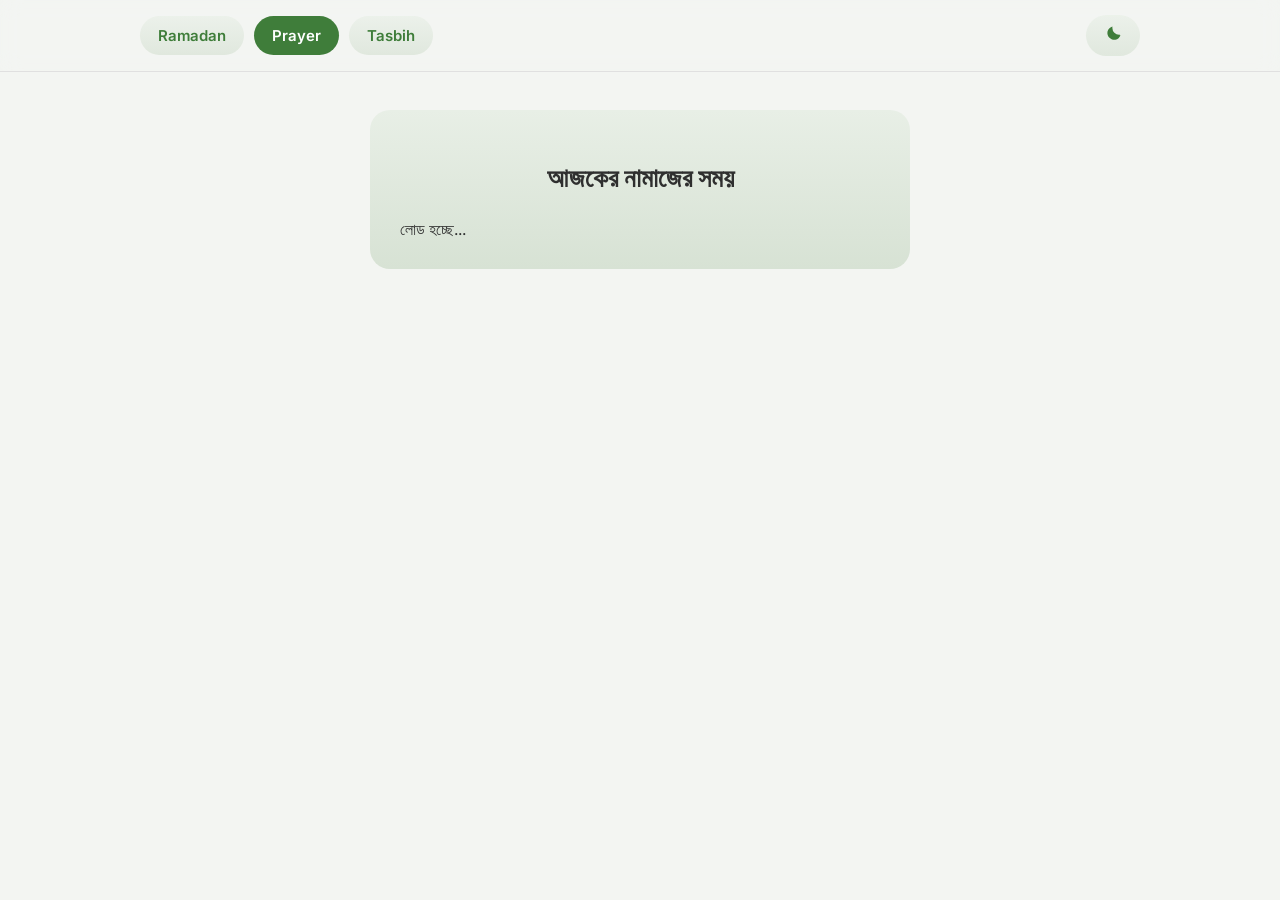
==== prayer.html @ 91330c59 "added tasbih and prayer times" ====
<!DOCTYPE html>
<html lang="bn">

<head>
    <meta charset="UTF-8">
    <meta name="viewport" content="width=device-width, initial-scale=1">
    <title>Daily Prayer Times – Dhaka</title>

    <link href="https://fonts.googleapis.com/css2?family=Inter:wght@400;600;700&display=swap" rel="stylesheet">

    <style>
        /* ===============================
   BASE
================================ */
        body {
            margin: 0;
            font-family: "Inter", sans-serif;
            background: #f3f5f2;
            color: #2f2f2f;
            padding-top: 70px;
        }

        .container {
            max-width: 1000px;
            margin: auto;
            padding: 40px 20px;
        }

        /* ===============================
   NAVBAR
================================ */
        .navbar {
            position: fixed;
            top: 0;
            left: 0;
            width: 100%;
            z-index: 1000;
            backdrop-filter: blur(10px);
            background: rgba(243, 245, 242, 0.4);
            border-bottom: 1px solid #e0e0e0;
        }

        .nav-container {
            max-width: 1000px;
            margin: auto;
            padding: 15px 20px;
            display: flex;
            justify-content: space-between;
            align-items: center;
        }

        .nav-left {
            display: flex;
            gap: 10px;
        }

        .nav-item {
            font-weight: 600;
            font-size: 15px;
            padding: 10px 18px;
            border-radius: 100px;
            border: 0px solid #cbd5c0;
            background: linear-gradient(180deg,
                    rgba(232, 239, 230, 0.7) 0%,
                    rgba(215, 226, 212, 0.7) 100%);
            text-decoration: none;
            cursor: pointer;
            color: #3f7d3a;
        }

        .nav-item.active {
            background: #3f7d3a;
            color: #fff;
        }

        .icon-btn {
            display: flex;
            align-items: center;
            justify-content: center;
        }

        /* ===============================
   CARD
================================ */
        .card {
            background: linear-gradient(180deg, #e8efe6 0%, #d7e2d4 100%);
            border-radius: 20px;
            padding: 30px;
            max-width: 480px;
            margin: auto;
        }

        h2 {
            text-align: center;
            margin-bottom: 25px;
            font-size: 26px;
            font-weight: 700;
        }

        ul {
            list-style: none;
            padding: 0;
            margin: 0;
        }

        li {
            display: flex;
            justify-content: space-between;
            align-items: center;
            padding: 12px 0;
            border-bottom: 1px solid rgba(0, 0, 0, 0.05);
            font-size: 17px;
        }

        li:last-child {
            border-bottom: none;
        }

        .time {
            font-weight: 600;
            color: #3f7d3a;
        }

        .badge {
            font-size: 12px;
            padding: 4px 8px;
            border-radius: 20px;
            margin-left: 8px;
            font-weight: 600;
        }

        .current {
            background: #4ea34f;
            color: white;
        }

        .next {
            background: #b91c1c;
            color: white;
        }

        /* ===============================
   DARK MODE
================================ */
        body.dark {
            background: #111510;
            color: #C4C4C4;
        }

        body.dark .navbar {
            background: rgba(17, 21, 16, 0.8);
            border-bottom: 1px solid #1f2a1f;
        }

        body.dark .nav-item {
            background: rgba(28, 51, 35, 0.8);
            color: #C4C4C4;
        }

        body.dark .nav-item.active {
            background: #4ea34f;
            color: #fff;
        }

        body.dark .card {
            background: #1D231D;
        }

        body.dark .time {
            color: #4ea34f;
        }

        /* ===============================
   RESPONSIVE
================================ */
        @media(max-width:600px) {
            h2 {
                font-size: 22px;
            }

            .card {
                padding: 22px;
            }

            li {
                font-size: 15px;
            }
        }
    </style>
</head>

<body>

    <!-- NAVBAR -->
    <div class="navbar">
        <div class="nav-container">

            <div class="nav-left">
                <a href="index.html" class="nav-item">Ramadan</a>
                <a href="prayer.html" class="nav-item active">Prayer</a>
                <a href="tasbih.html" class="nav-item">Tasbih</a>
            </div>

            <button id="darkToggle" class="nav-item icon-btn" aria-label="Toggle dark mode">
                <span id="themeIcon">
                    <svg width="18" height="18" viewBox="0 0 24 24" fill="currentColor">
                        <path
                            d="M21 12.79A9 9 0 0 1 11.21 3c0-.34.02-.67.05-1A9 9 0 1 0 22 13.74c-.33.03-.66.05-1 .05z" />
                    </svg>
                </span>
            </button>

        </div>
    </div>

    <div class="container">
        <div class="card">
            <h2>আজকের নামাজের সময়</h2>
            <ul id="times">লোড হচ্ছে...</ul>
        </div>
    </div>

    <script>
        /* ---------- DARK MODE ---------- */
        const darkBtn = document.getElementById("darkToggle");
        const themeIcon = document.getElementById("themeIcon");

        darkBtn.addEventListener("click", () => {
            document.body.classList.toggle("dark");

            if (document.body.classList.contains("dark")) {
                // Sun icon
                themeIcon.innerHTML = `
			<svg width="18" height="18" viewBox="0 0 24 24" fill="currentColor">
				<path d="M6.76 4.84l-1.8-1.79-1.41 1.41 1.79 1.8 1.42-1.42zm10.45 0l1.42 1.42 1.79-1.8-1.41-1.41-1.8 1.79zM12 4V1h-1v3h1zm0 19v-3h-1v3h1zm8-11h3v-1h-3v1zM1 12h3v-1H1v1zm15.24 6.16l1.8 1.79 1.41-1.41-1.79-1.8-1.42 1.42zM4.22 18.36l-1.79 1.8 1.41 1.41 1.8-1.79-1.42-1.42zM12 6a6 6 0 100 12 6 6 0 000-12z"/>
			</svg>
		`;
            } else {
                // Moon icon
                themeIcon.innerHTML = `
			<svg width="18" height="18" viewBox="0 0 24 24" fill="currentColor">
				<path d="M21 12.79A9 9 0 0 1 11.21 3c0-.34.02-.67.05-1A9 9 0 1 0 22 13.74c-.33.03-.66.05-1 .05z"/>
			</svg>
		`;
            }
        });

        /* ---------- HELPERS ---------- */
        function to12(time24) {
            let [h, m] = time24.split(":");
            h = parseInt(h);
            let ap = h >= 12 ? "PM" : "AM";
            h = h % 12 || 12;
            return `${h}:${m} ${ap}`;
        }

        function toBangla(num) {
            const map = ["০", "১", "২", "৩", "৪", "৫", "৬", "৭", "৮", "৯"];
            return num.toString().split("").map(d => map[d] ?? d).join("");
        }

        function parseTime(t) {
            const [h, m] = t.split(":");
            const d = new Date();
            d.setHours(h, m, 0, 0);
            return d;
        }

        /* ---------- FETCH PRAYER TIMES ---------- */
        fetch("https://api.aladhan.com/v1/timingsByCity?city=Dhaka&country=Bangladesh&method=1&school=1")
            .then(res => res.json())
            .then(data => {

                const t = data.data.timings;

                const prayers = [
                    { name: "ফজর", time: t.Fajr },
                    { name: "সূর্যোদয়", time: t.Sunrise },
                    { name: "যোহর", time: t.Dhuhr },
                    { name: "আসর", time: t.Asr },
                    { name: "মাগরিব", time: t.Maghrib },
                    { name: "এশা", time: t.Isha }
                ];

                const now = new Date();

                let currentIndex = -1;
                let nextIndex = -1;

                for (let i = 0; i < prayers.length; i++) {
                    const start = parseTime(prayers[i].time);
                    const next = i < prayers.length - 1 ? parseTime(prayers[i + 1].time) : null;

                    if (now >= start && (!next || now < next)) {
                        currentIndex = i;
                        nextIndex = i + 1 < prayers.length ? i + 1 : -1;
                        break;
                    }
                }

                if (currentIndex === -1) {
                    nextIndex = 0;
                }

                let html = "";

                prayers.forEach((p, i) => {

                    let badge = "";

                    if (i === currentIndex) {
                        badge = `<span class="badge current">চলমান</span>`;
                    } else if (i === nextIndex) {
                        badge = `<span class="badge next">পরবর্তী</span>`;
                    }

                    html += `
		<li>
			<span>${p.name} ${badge}</span>
			<span class="time">${toBangla(to12(p.time))}</span>
		</li>`;
                });

                document.getElementById("times").innerHTML = html;

            });
    </script>

</body>

</html>
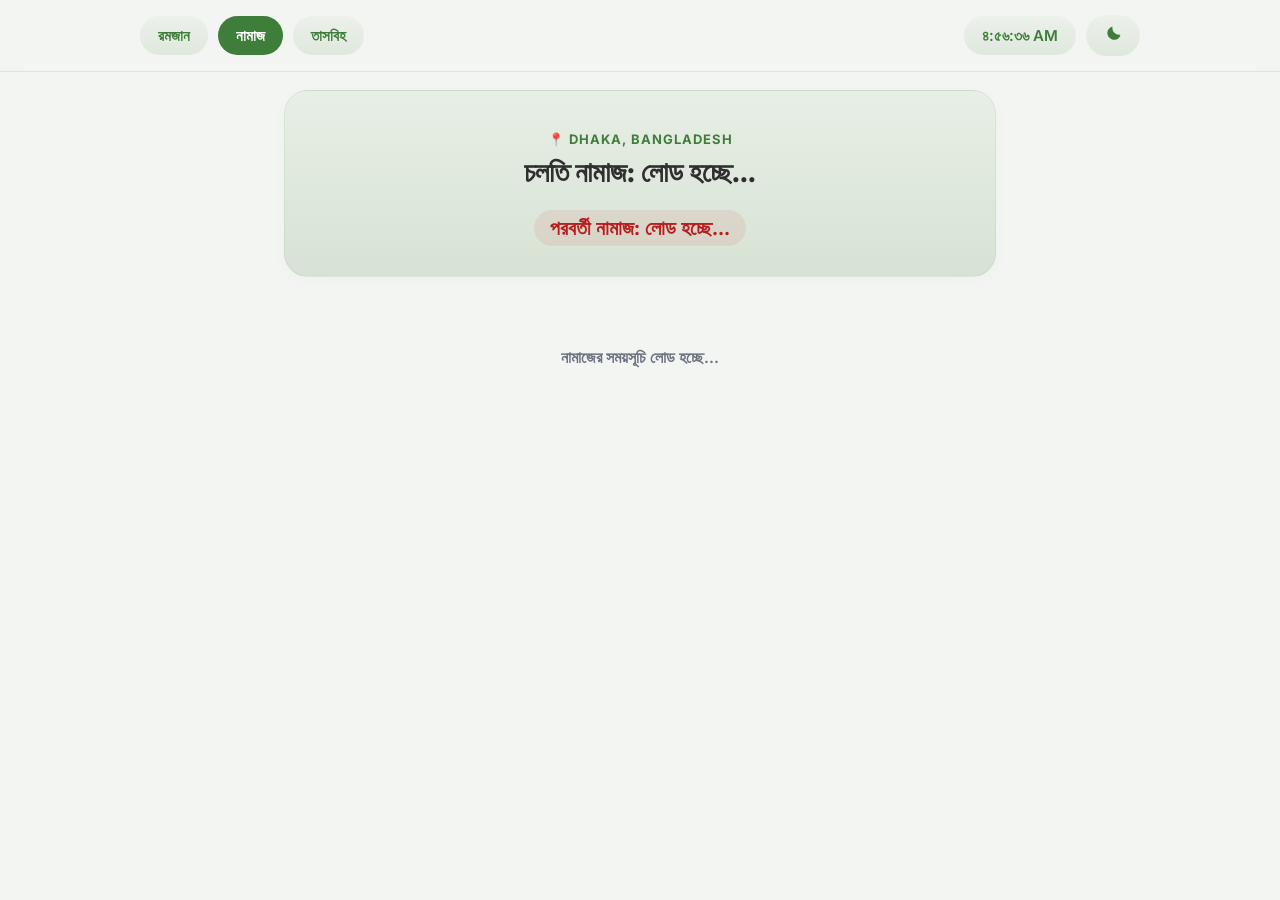
==== commit 535e0ccb: "updated designs" ====
--- a/prayer.html
+++ b/prayer.html
@@ -7,248 +7,59 @@
     <title>Daily Prayer Times – Dhaka</title>
 
     <link href="https://fonts.googleapis.com/css2?family=Inter:wght@400;600;700&display=swap" rel="stylesheet">
-
-    <style>
-        /* ===============================
-   BASE
-================================ */
-        body {
-            margin: 0;
-            font-family: "Inter", sans-serif;
-            background: #f3f5f2;
-            color: #2f2f2f;
-            padding-top: 70px;
-        }
-
-        .container {
-            max-width: 1000px;
-            margin: auto;
-            padding: 40px 20px;
-        }
-
-        /* ===============================
-   NAVBAR
-================================ */
-        .navbar {
-            position: fixed;
-            top: 0;
-            left: 0;
-            width: 100%;
-            z-index: 1000;
-            backdrop-filter: blur(10px);
-            background: rgba(243, 245, 242, 0.4);
-            border-bottom: 1px solid #e0e0e0;
-        }
-
-        .nav-container {
-            max-width: 1000px;
-            margin: auto;
-            padding: 15px 20px;
-            display: flex;
-            justify-content: space-between;
-            align-items: center;
-        }
-
-        .nav-left {
-            display: flex;
-            gap: 10px;
-        }
-
-        .nav-item {
-            font-weight: 600;
-            font-size: 15px;
-            padding: 10px 18px;
-            border-radius: 100px;
-            border: 0px solid #cbd5c0;
-            background: linear-gradient(180deg,
-                    rgba(232, 239, 230, 0.7) 0%,
-                    rgba(215, 226, 212, 0.7) 100%);
-            text-decoration: none;
-            cursor: pointer;
-            color: #3f7d3a;
-        }
-
-        .nav-item.active {
-            background: #3f7d3a;
-            color: #fff;
-        }
-
-        .icon-btn {
-            display: flex;
-            align-items: center;
-            justify-content: center;
-        }
-
-        /* ===============================
-   CARD
-================================ */
-        .card {
-            background: linear-gradient(180deg, #e8efe6 0%, #d7e2d4 100%);
-            border-radius: 20px;
-            padding: 30px;
-            max-width: 480px;
-            margin: auto;
-        }
-
-        h2 {
-            text-align: center;
-            margin-bottom: 25px;
-            font-size: 26px;
-            font-weight: 700;
-        }
-
-        ul {
-            list-style: none;
-            padding: 0;
-            margin: 0;
-        }
-
-        li {
-            display: flex;
-            justify-content: space-between;
-            align-items: center;
-            padding: 12px 0;
-            border-bottom: 1px solid rgba(0, 0, 0, 0.05);
-            font-size: 17px;
-        }
-
-        li:last-child {
-            border-bottom: none;
-        }
-
-        .time {
-            font-weight: 600;
-            color: #3f7d3a;
-        }
-
-        .badge {
-            font-size: 12px;
-            padding: 4px 8px;
-            border-radius: 20px;
-            margin-left: 8px;
-            font-weight: 600;
-        }
-
-        .current {
-            background: #4ea34f;
-            color: white;
-        }
-
-        .next {
-            background: #b91c1c;
-            color: white;
-        }
-
-        /* ===============================
-   DARK MODE
-================================ */
-        body.dark {
-            background: #111510;
-            color: #C4C4C4;
-        }
-
-        body.dark .navbar {
-            background: rgba(17, 21, 16, 0.8);
-            border-bottom: 1px solid #1f2a1f;
-        }
-
-        body.dark .nav-item {
-            background: rgba(28, 51, 35, 0.8);
-            color: #C4C4C4;
-        }
-
-        body.dark .nav-item.active {
-            background: #4ea34f;
-            color: #fff;
-        }
-
-        body.dark .card {
-            background: #1D231D;
-        }
-
-        body.dark .time {
-            color: #4ea34f;
-        }
-
-        /* ===============================
-   RESPONSIVE
-================================ */
-        @media(max-width:600px) {
-            h2 {
-                font-size: 22px;
-            }
-
-            .card {
-                padding: 22px;
-            }
-
-            li {
-                font-size: 15px;
-            }
-        }
-    </style>
+    <link rel="stylesheet" href="styles.css">
+    <script src="main.js" defer></script>
 </head>
 
 <body>
+    <script>
+        if (localStorage.getItem('theme') === 'dark') {
+            document.body.classList.add('dark');
+        }
+    </script>
 
     <!-- NAVBAR -->
     <div class="navbar">
         <div class="nav-container">
-
             <div class="nav-left">
-                <a href="index.html" class="nav-item">Ramadan</a>
-                <a href="prayer.html" class="nav-item active">Prayer</a>
-                <a href="tasbih.html" class="nav-item">Tasbih</a>
+                <a href="index.html" class="nav-item">রমজান</a>
+                <a href="prayer.html" class="nav-item active">নামাজ</a>
+                <a href="tasbih.html" class="nav-item">তাসবিহ</a>
             </div>
-
-            <button id="darkToggle" class="nav-item icon-btn" aria-label="Toggle dark mode">
-                <span id="themeIcon">
-                    <svg width="18" height="18" viewBox="0 0 24 24" fill="currentColor">
-                        <path
-                            d="M21 12.79A9 9 0 0 1 11.21 3c0-.34.02-.67.05-1A9 9 0 1 0 22 13.74c-.33.03-.66.05-1 .05z" />
-                    </svg>
-                </span>
-            </button>
-
+            <div class="nav-right">
+                <div id="currentTime" class="nav-item"></div>
+                <button id="darkToggle" class="nav-item icon-btn" aria-label="Toggle dark mode">
+                    <span id="themeIcon">
+                        <svg width="18" height="18" viewBox="0 0 24 24" fill="currentColor">
+                            <path d="M21 12.79A9 9 0 0 1 11.21 3c0-.34.02-.67.05-1A9 9 0 1 0 22 13.74c-.33.03-.66.05-1 .05z" />
+                        </svg>
+                    </span>
+                </button>
+            </div>
         </div>
     </div>
 
     <div class="container">
-        <div class="card">
-            <h2>আজকের নামাজের সময়</h2>
-            <ul id="times">লোড হচ্ছে...</ul>
+        <!-- Hero Active Card -->
+        <div class="prayer-hero">
+            <div class="location">📍 Dhaka, Bangladesh</div>
+            <h2 id="currentPrayerLabel">চলতি নামাজ: লোড হচ্ছে...</h2>
+            <div class="countdown-time" id="prayerCountdown">পরবর্তী নামাজ: লোড হচ্ছে...</div>
+        </div>
+
+        <!-- Timetable Grid -->
+        <div class="prayer-grid" id="prayerGrid">
+            <div style="grid-column: 1 / -1; text-align: center; font-weight: 600; color: #6b7280; padding: 40px;">
+                নামাজের সময়সূচি লোড হচ্ছে...
+            </div>
         </div>
     </div>
 
     <script>
-        /* ---------- DARK MODE ---------- */
-        const darkBtn = document.getElementById("darkToggle");
-        const themeIcon = document.getElementById("themeIcon");
-
-        darkBtn.addEventListener("click", () => {
-            document.body.classList.toggle("dark");
-
-            if (document.body.classList.contains("dark")) {
-                // Sun icon
-                themeIcon.innerHTML = `
-			<svg width="18" height="18" viewBox="0 0 24 24" fill="currentColor">
-				<path d="M6.76 4.84l-1.8-1.79-1.41 1.41 1.79 1.8 1.42-1.42zm10.45 0l1.42 1.42 1.79-1.8-1.41-1.41-1.8 1.79zM12 4V1h-1v3h1zm0 19v-3h-1v3h1zm8-11h3v-1h-3v1zM1 12h3v-1H1v1zm15.24 6.16l1.8 1.79 1.41-1.41-1.79-1.8-1.42 1.42zM4.22 18.36l-1.79 1.8 1.41 1.41 1.8-1.79-1.42-1.42zM12 6a6 6 0 100 12 6 6 0 000-12z"/>
-			</svg>
-		`;
-            } else {
-                // Moon icon
-                themeIcon.innerHTML = `
-			<svg width="18" height="18" viewBox="0 0 24 24" fill="currentColor">
-				<path d="M21 12.79A9 9 0 0 1 11.21 3c0-.34.02-.67.05-1A9 9 0 1 0 22 13.74c-.33.03-.66.05-1 .05z"/>
-			</svg>
-		`;
-            }
-        });
-
         /* ---------- HELPERS ---------- */
         function to12(time24) {
             let [h, m] = time24.split(":");
-            h = parseInt(h);
+            h = parseInt(h, 10);
             let ap = h >= 12 ? "PM" : "AM";
             h = h % 12 || 12;
             return `${h}:${m} ${ap}`;
@@ -259,20 +70,28 @@
             return num.toString().split("").map(d => map[d] ?? d).join("");
         }
 
-        function parseTime(t) {
-            const [h, m] = t.split(":");
-            const d = new Date();
-            d.setHours(h, m, 0, 0);
+        function parseTime(timeStr, targetDate = new Date()) {
+            const [h, m] = timeStr.split(":");
+            const d = new Date(targetDate);
+            d.setHours(parseInt(h, 10), parseInt(m, 10), 0, 0);
             return d;
         }
+
+        /* ---------- SVG ICONS ---------- */
+        const icons = {
+            "ফজর": `<svg viewBox="0 0 24 24"><path d="M17 18a5 5 0 0 0-10 0"/><line x1="12" y1="2" x2="12" y2="9"/><line x1="4.22" y1="10.22" x2="9.17" y2="12.25"/><line x1="19.78" y1="10.22" x2="14.83" y2="12.25"/><line x1="1" y1="18" x2="23" y2="18"/></svg>`,
+            "সূর্যোদয়": `<svg viewBox="0 0 24 24"><path d="M12 18a6 6 0 1 0 0-12 6 6 0 0 0 0 12z"/><path d="M2 22h20"/><path d="M12 2v4"/><path d="M4.93 4.93l1.41 1.41"/><path d="M19.07 4.93l-1.41 1.41"/></svg>`,
+            "যোহর": `<svg viewBox="0 0 24 24"><circle cx="12" cy="12" r="5"/><path d="M12 1v2M12 21v2M4.22 4.22l1.42 1.42M18.36 18.36l1.42 1.42M1 12h2M21 12h2M4.22 18.36l1.42-1.42M18.36 4.22l1.42-1.42"/></svg>`,
+            "আসর": `<svg viewBox="0 0 24 24"><circle cx="12" cy="12" r="5"/><path d="M12 2v3M4.22 4.22l2.12 2.12M1 12h3"/><path d="M17 17l5 5"/></svg>`,
+            "মাগরিব": `<svg viewBox="0 0 24 24"><path d="M12 13a5 5 0 0 0-5 5h10a5 5 0 0 0-5-5z"/><path d="M2 21h20"/><path d="M12 2v6"/><path d="m4.93 7.93 1.41 1.41"/><path d="m19.07 7.93-1.41 1.41"/></svg>`,
+            "এশা": `<svg viewBox="0 0 24 24"><path d="M21 12.79A9 9 0 1 1 11.21 3 7 7 0 0 0 21 12.79z"/></svg>`
+        };
 
         /* ---------- FETCH PRAYER TIMES ---------- */
         fetch("https://api.aladhan.com/v1/timingsByCity?city=Dhaka&country=Bangladesh&method=1&school=1")
             .then(res => res.json())
             .then(data => {
-
                 const t = data.data.timings;
-
                 const prayers = [
                     { name: "ফজর", time: t.Fajr },
                     { name: "সূর্যোদয়", time: t.Sunrise },
@@ -282,48 +101,95 @@
                     { name: "এশা", time: t.Isha }
                 ];
 
+                updatePrayerDashboard(prayers);
+            });
+
+        /* ---------- DASHBOARD CONTROLLER ---------- */
+        function updatePrayerDashboard(prayersData) {
+            function tick() {
                 const now = new Date();
-
+                
+                // Construct today's date objects
+                const todayPrayers = prayersData.map(p => ({
+                    name: p.name,
+                    time: p.time,
+                    date: parseTime(p.time)
+                }));
+                
                 let currentIndex = -1;
                 let nextIndex = -1;
-
-                for (let i = 0; i < prayers.length; i++) {
-                    const start = parseTime(prayers[i].time);
-                    const next = i < prayers.length - 1 ? parseTime(prayers[i + 1].time) : null;
-
-                    if (now >= start && (!next || now < next)) {
-                        currentIndex = i;
-                        nextIndex = i + 1 < prayers.length ? i + 1 : -1;
-                        break;
+                let targetDate = null;
+                
+                if (now < todayPrayers[0].date) {
+                    // Before Fajr: current is Esha (from yesterday), next is Fajr
+                    currentIndex = 5; // Isha
+                    nextIndex = 0; // Fajr
+                    targetDate = todayPrayers[0].date;
+                } else if (now >= todayPrayers[5].date) {
+                    // After Isha: current is Isha, next is tomorrow's Fajr
+                    currentIndex = 5; // Isha
+                    nextIndex = 0; // Fajr
+                    const tomorrow = new Date();
+                    tomorrow.setDate(tomorrow.getDate() + 1);
+                    targetDate = parseTime(todayPrayers[0].time, tomorrow);
+                } else {
+                    // Between Fajr and Isha
+                    for (let i = 0; i < 5; i++) {
+                        if (now >= todayPrayers[i].date && now < todayPrayers[i+1].date) {
+                            currentIndex = i;
+                            nextIndex = i + 1;
+                            targetDate = todayPrayers[i+1].date;
+                            break;
+                        }
                     }
                 }
-
-                if (currentIndex === -1) {
-                    nextIndex = 0;
-                }
-
-                let html = "";
-
-                prayers.forEach((p, i) => {
-
-                    let badge = "";
-
+                
+                // Update Hero Card
+                const currentPrayer = todayPrayers[currentIndex];
+                const nextPrayer = todayPrayers[nextIndex];
+                
+                document.getElementById("currentPrayerLabel").innerText = `চলতি নামাজ: ${currentPrayer.name}`;
+                
+                // Compute countdown
+                const diff = targetDate - now;
+                const h = Math.floor(diff / 3600000);
+                const m = Math.floor((diff % 3600000) / 60000);
+                const s = Math.floor((diff % 60000) / 1000);
+                
+                document.getElementById("prayerCountdown").innerText = `পরবর্তী নামাজ: ${nextPrayer.name} (বাকি ${toBangla(h)} ঘণ্টা ${toBangla(m)} মিনিট ${toBangla(s)} সেকেন্ড)`;
+                
+                // Render Cards
+                let cardsHtml = "";
+                todayPrayers.forEach((p, i) => {
+                    let stateClass = "";
+                    let badgeText = "";
+                    
                     if (i === currentIndex) {
-                        badge = `<span class="badge current">চলমান</span>`;
+                        stateClass = "active";
+                        badgeText = "চলমান";
                     } else if (i === nextIndex) {
-                        badge = `<span class="badge next">পরবর্তী</span>`;
+                        stateClass = "next";
+                        badgeText = "পরবর্তী";
                     }
-
-                    html += `
-		<li>
-			<span>${p.name} ${badge}</span>
-			<span class="time">${toBangla(to12(p.time))}</span>
-		</li>`;
+                    
+                    cardsHtml += `
+                        <div class="prayer-card ${stateClass}">
+                            ${badgeText ? `<span class="prayer-card-badge">${badgeText}</span>` : ""}
+                            <div class="prayer-card-icon">
+                                ${icons[p.name]}
+                            </div>
+                            <div class="prayer-card-name">${p.name}</div>
+                            <div class="prayer-card-time">${toBangla(to12(p.time))}</div>
+                        </div>
+                    `;
                 });
-
-                document.getElementById("times").innerHTML = html;
-
-            });
+                
+                document.getElementById("prayerGrid").innerHTML = cardsHtml;
+            }
+            
+            tick();
+            setInterval(tick, 1000);
+        }
     </script>
 
 </body>
--- a/styles.css
+++ b/styles.css
@@ -0,0 +1,1093 @@
+body {
+	margin: 0;
+	background: #f3f5f2;
+	font-family: "Inter", sans-serif;
+	color: #2f2f2f;
+	padding-top: 50px;
+}
+
+.container {
+	max-width: 1000px;
+	margin: auto;
+	padding: 40px 20px;
+}
+
+
+/* -------------- NAVBAR --------------- */
+
+.navbar {
+	position: fixed;
+	top: 0;
+	left: 0;
+	width: 100%;
+	z-index: 1000;
+	backdrop-filter: blur(10px);
+	background: rgba(243, 245, 242, 0.4);
+	border-bottom: 1px solid #e0e0e0;
+}
+
+.nav-container {
+	max-width: 1000px;
+	margin: auto;
+	padding: 15px 20px;
+	display: flex;
+	justify-content: space-between;
+	align-items: center;
+}
+
+.nav-item {
+	font-weight: 600;
+	font-size: 15px;
+	padding: 10px 18px;
+	border-radius: 100px;
+	border: 0px solid #cbd5c0;
+	background: linear-gradient(180deg,
+			rgba(232, 239, 230, 0.7) 0%,
+			rgba(215, 226, 212, 0.7) 100%);
+	text-decoration: none;
+	color: #3f7d3a;
+	cursor: pointer;
+	display: inline-flex;
+	align-items: center;
+	justify-content: center;
+	transition: all 0.2s ease;
+}
+
+.nav-item:hover {
+	opacity: 0.95;
+	transform: translateY(-1px);
+}
+
+.nav-item:active {
+	transform: translateY(0);
+}
+
+.nav-item.active {
+	background: #3f7d3a;
+	color: white;
+}
+
+.icon-btn {
+	display: flex;
+	align-items: center;
+	justify-content: center;
+}
+
+.nav-left, .nav-right {
+	display: flex;
+	gap: 10px;
+	align-items: center;
+}
+
+
+/* -------------- HERO --------------- */
+
+.hero {
+	text-align: center;
+	margin-bottom: 10px;
+}
+
+.hero h1 {
+	font-size: 40px;
+	margin: 0;
+	font-weight: 700;
+	color: #2f2f2f;
+}
+
+.location {
+	margin-top: 10px;
+	font-size: 16px;
+	color: #6b7280;
+}
+
+
+/* -------------- CARD --------------- */
+
+.card-dua {
+	background: linear-gradient(180deg,
+			#e8efe6 0%,
+			#d7e2d4 100%);
+	border-radius: 20px;
+	padding: 25px;
+	margin-bottom: 30px;
+}
+
+.card-time {
+	border-radius: 20px;
+	padding: 25px;
+	margin-top: -10px;
+	margin-bottom: 20px;
+}
+
+.card-table {
+	background: #e4ece2;
+	border-radius: 20px;
+	padding: 20px;
+	margin-bottom: 30px;
+}
+
+.section-title {
+	text-align: center;
+	margin-bottom: 25px;
+	font-weight: 600;
+	font-size: 22px;
+}
+
+
+/* -------------- TODAY SECTION --------------- */
+
+.today-date {
+	text-align: center;
+	font-size: 18px;
+	color: #53575e;
+	margin-bottom: -8px;
+}
+
+.today-grid {
+	display: grid;
+	grid-template-columns: 1fr 1fr;
+	gap: 25px;
+	margin-top: 20px;
+}
+
+.time-box {
+	background: linear-gradient(180deg,
+			#e8efe6 0%,
+			#d7e2d4 100%);
+	border-radius: 18px;
+	padding: 25px;
+	text-align: center;
+}
+
+.small {
+	font-size: 18px;
+	font-weight: 400;
+	color: #4b5563;
+}
+
+.time {
+	font-size: 40px;
+	font-weight: 700;
+	color: #3f7d3a;
+	margin-top: 8px;
+}
+
+.countdown-wrapper {
+	text-align: center;
+	margin-top: 28px;
+}
+
+.countdown {
+	font-size: 22px;
+	font-weight: 600;
+	color: #b91c1c;
+}
+
+
+/* -------------- DUAS --------------- */
+
+.dua-grid {
+	display: grid;
+	grid-template-columns: 1fr 1fr;
+	gap: 40px;
+}
+
+.dua-box {
+	text-align: center;
+}
+
+.dua-title {
+	font-weight: 600;
+	margin-bottom: 15px;
+	font-size: 20px;
+}
+
+.arabic {
+	font-family: "Noto Naskh Arabic", serif;
+	font-size: 24px;
+	direction: rtl;
+	text-align: center;
+	margin: 15px 0;
+}
+
+
+/* -------------- TABLE --------------- */
+
+.table-wrapper {
+	margin-top: 20px;
+}
+
+table {
+	width: 100%;
+	border-collapse: collapse;
+	background: #ffffff;
+	border-radius: 12px;
+	overflow: hidden;
+}
+
+th {
+	background: #3f7d3a;
+	color: white;
+	padding: 14px;
+	font-size: 16px;
+}
+
+td {
+	padding: 12px;
+	font-size: 21px;
+	border-bottom: 1px solid #e0e0e0;
+	border-right: 1px solid #e0e0e0;
+	text-align: center;
+}
+
+th:last-child,
+td:last-child {
+	border-right: none;
+}
+
+.today-row td:first-child {
+	border-left: 4px solid #3f7d3a;
+}
+
+.today-row {
+	background: rgba(63, 125, 58, 0.08);
+	box-shadow: inset 0 0 8px rgba(66, 128, 56, 0.4);
+}
+
+.today-row td {
+	font-weight: 700;
+}
+
+
+/* -------------- FOOTER --------------- */
+
+.footer {
+	margin-top: 0px;
+	padding: 20px 20px;
+	text-align: center;
+	background: #e8efe6;
+}
+
+.footer-content a {
+	display: inline-block;
+	margin: 10px 0;
+	text-decoration: none;
+	color: #3f7d3a;
+	font-weight: 600;
+}
+
+.footer-content a:hover {
+	text-decoration: underline;
+}
+
+.footer-small {
+	font-size: 15px;
+	color: #6b7280;
+	margin-top: 10px;
+}
+
+
+/* -------------- DARK MODE --------------- */
+
+body.dark {
+	background: #111510;
+	color: #C4C4C4;
+}
+
+body.dark .navbar {
+	background: rgba(17, 21, 16, 0.4);
+	border-bottom: 1px solid #1f2a1f;
+}
+
+body.dark .nav-item {
+	background: rgba(28, 51, 35, 0.7);
+	color: #C4C4C4;
+	border: 0px solid rgba(74, 222, 128, 0.15);
+}
+
+body.dark .nav-item.active {
+	background: #4ea34f;
+	color: white;
+}
+
+body.dark .hero h1,
+body.dark .dua-title,
+body.dark .arabic {
+	color: #C4C4C4;
+}
+
+body.dark .location,
+body.dark .small {
+	color: #9ca3af;
+}
+
+body.dark .today-date {
+	color: #e5e7ebd3;
+}
+
+body.dark .card-dua,
+body.dark .card-table,
+body.dark .time-box {
+	background: #1D231D;
+}
+
+body.dark .time {
+	color: #428038;
+}
+
+body.dark .countdown {
+	color: #ef4444;
+}
+
+body.dark table {
+	background: #0D0D0D;
+}
+
+body.dark th {
+	background: #173a28;
+	color: #C4C4C4;
+}
+
+body.dark td {
+	border-bottom: 1px solid rgba(74, 222, 128, 0.08);
+	border-right: 1px solid rgba(74, 222, 128, 0.08);
+}
+
+body.dark .today-row {
+	background: #1f2a1f;
+	box-shadow: inset 0 0 8px rgba(66, 128, 56, 0.4);
+}
+
+body.dark .today-row td:first-child {
+	border-left: 4px solid #4ea34f;
+}
+
+
+body.dark .footer {
+	background: #1D231D;
+}
+
+body.dark .footer-content a {
+	color: #4ea34f;
+}
+
+body.dark .footer-small {
+	color: #9ca3af;
+}
+
+
+/* -------------- RESPONSIVE --------------- */
+
+@media (max-width: 1024px) {
+
+	.container {
+		padding: 30px 18px;
+	}
+
+	.hero h1 {
+		font-size: 32px;
+	}
+
+	.time {
+		font-size: 34px;
+	}
+
+	table {
+		font-size: 16px;
+		width: 100%;
+	}
+
+	th,
+	td {
+		padding: 10px;
+		font-size: 18px;
+	}
+}
+
+@media (max-width: 768px) {
+
+	body {
+		padding-top: 70px;
+	}
+
+	.nav-container {
+		display: flex;
+		align-items: center;
+		justify-content: space-between;
+		gap: 8px;
+		flex-wrap: nowrap;
+	}
+
+	.nav-item {
+		font-size: 13px;
+		padding: 8px 12px;
+		white-space: nowrap;
+	}
+
+	.hero {
+		margin-top: 10px;
+	}
+
+	.hero h1 {
+		font-size: 26px;
+		line-height: 1.3;
+	}
+
+	.location {
+		font-size: 14px;
+	}
+
+	.today-grid {
+		grid-template-columns: 1fr 1fr;
+		gap: 12px;
+	}
+
+	.time-box {
+		padding: 22px;
+	}
+
+	.time {
+		font-size: 25px;
+	}
+
+	.small {
+		font-size: 16px;
+	}
+
+	.countdown {
+		font-size: 18px;
+	}
+
+	.card-table {
+		padding: 6px;
+	}
+
+	.card-dua {
+		padding: 10px;
+	}
+
+	.dua-title {
+		font-size: 20px;
+	}
+
+	.arabic {
+		font-size: 16px;
+		line-height: 1.8;
+	}
+
+	.card-dua .small {
+		font-size: 18px;
+		line-height: 1.6;
+	}
+
+	.dua-grid {
+		gap: 20px;
+		grid-template-columns: 1fr;
+	}
+
+	table {
+		font-size: 16px;
+		width: 100%;
+	}
+
+	th,
+	td {
+		padding: 6px 4px;
+		font-size: 12px;
+	}
+
+	.footer {
+		padding: 14px 12px;
+	}
+
+	.footer-content a {
+		font-size: 13px;
+		margin: 6px 0;
+	}
+
+	.footer-small {
+		font-size: 12px;
+		margin-top: 6px;
+	}
+
+}
+
+@media (max-width: 480px) {
+
+	#currentTime {
+		display: none;
+	}
+
+	.container {
+		padding: 20px 12px;
+	}
+
+	.hero h1 {
+		font-size: 26px;
+	}
+
+	.today-grid {
+		gap: 20px;
+	}
+
+	.time {
+		font-size: 28px;
+	}
+
+	.countdown {
+		font-size: 18px;
+	}
+
+	th,
+	td {
+		padding: 5px 3px;
+		font-size: 16px;
+	}
+
+	.footer {
+		padding: 12px 10px;
+	}
+
+	.footer-content a {
+		font-size: 12px;
+	}
+
+	.footer-small {
+		font-size: 11px;
+	}
+
+}
+
+@media (max-width: 360px) {
+
+	.hero h1 {
+		font-size: 20px;
+	}
+
+	#currentTime,
+	#darkToggle {
+		font-size: 11px;
+		padding: 5px 8px;
+	}
+
+	th,
+	td {
+		font-size: 10px;
+	}
+}
+
+/* ==========================================================================
+   TASBIH PAGE STYLES
+   ========================================================================== */
+.tasbih-stats {
+	display: flex;
+	justify-content: center;
+	gap: 20px;
+	margin: 0 auto 30px auto;
+	max-width: 500px;
+}
+
+.tasbih-stats-card {
+	background: #e4ece2;
+	padding: 12px 20px;
+	border-radius: 16px;
+	flex: 1;
+	text-align: center;
+	border: 1px solid rgba(63, 125, 58, 0.08);
+}
+
+.tasbih-stats-card .label {
+	font-size: 14px;
+	color: #6b7280;
+	margin-bottom: 4px;
+	font-weight: 600;
+}
+
+.tasbih-stats-card .value {
+	font-size: 22px;
+	font-weight: 700;
+	color: #3f7d3a;
+}
+
+.zikr-tabs {
+	display: flex;
+	justify-content: center;
+	gap: 10px;
+	margin: 25px auto;
+	max-width: 500px;
+	flex-wrap: wrap;
+}
+
+.tab-btn {
+	background: #ffffff;
+	border: 1px solid #cbd5c0;
+	color: #3f7d3a;
+	padding: 10px 20px;
+	border-radius: 100px;
+	cursor: pointer;
+	font-weight: 600;
+	font-size: 14px;
+	transition: all 0.2s ease;
+}
+
+.tab-btn:hover {
+	background: #e8efe6;
+	transform: translateY(-1px);
+}
+
+.tab-btn.active {
+	background: #3f7d3a;
+	color: #ffffff;
+	border-color: #3f7d3a;
+	box-shadow: 0 4px 12px rgba(63, 125, 58, 0.2);
+}
+
+.progress-ring {
+	position: relative;
+	width: 280px;
+	height: 280px;
+	margin: 30px auto;
+	cursor: pointer;
+	user-select: none;
+	-webkit-user-select: none;
+	-moz-user-select: none;
+	-ms-user-select: none;
+	border-radius: 50%;
+	transition: transform 0.1s ease;
+}
+
+.progress-ring:active {
+	transform: scale(0.97);
+}
+
+.progress-ring svg {
+	width: 100%;
+	height: 100%;
+	transform: rotate(-90deg);
+}
+
+.progress-ring circle {
+	fill: none;
+	stroke-width: 12;
+	stroke-linecap: round;
+}
+
+.progress-ring .bg {
+	stroke: #d7e2d4;
+}
+
+.progress-ring .progress {
+	stroke: #3f7d3a;
+	stroke-dasharray: 754;
+	stroke-dashoffset: 754;
+	transition: stroke-dashoffset 0.25s ease;
+}
+
+.circle-content {
+	position: absolute;
+	top: 50%;
+	left: 50%;
+	transform: translate(-50%, -50%);
+	text-align: center;
+	width: 100%;
+	pointer-events: none;
+}
+
+.zikr {
+	font-size: 24px;
+	font-weight: 700;
+	color: #2f2f2f;
+	margin-bottom: 6px;
+}
+
+.zikr-meaning {
+	font-size: 13px;
+	color: #6b7280;
+	margin-bottom: 12px;
+	padding: 0 20px;
+	line-height: 1.4;
+}
+
+.count {
+	font-size: 32px;
+	font-weight: 800;
+	color: #3f7d3a;
+	background: #e8efe6;
+	display: inline-block;
+	padding: 4px 16px;
+	border-radius: 12px;
+}
+
+.reset-btn {
+	margin-top: 25px;
+	padding: 10px 24px;
+	border: none;
+	border-radius: 30px;
+	font-weight: 600;
+	background: #3f7d3a;
+	color: white;
+	cursor: pointer;
+	font-size: 15px;
+	display: inline-flex;
+	align-items: center;
+	gap: 8px;
+	transition: all 0.2s ease;
+}
+
+.reset-btn:hover {
+	background: #346830;
+	transform: translateY(-1px);
+}
+
+.complete-msg {
+	margin-top: 20px;
+	font-weight: 600;
+	color: #3f7d3a;
+	display: none;
+}
+
+.disabled {
+	opacity: 0.5;
+	cursor: not-allowed;
+}
+
+/* Tasbih Dark Mode */
+body.dark .tasbih-stats-card {
+	background: #1D231D;
+	border-color: rgba(74, 222, 128, 0.05);
+}
+
+body.dark .tasbih-stats-card .label {
+	color: #9ca3af;
+}
+
+body.dark .tasbih-stats-card .value {
+	color: #4ea34f;
+}
+
+body.dark .tab-btn {
+	background: rgba(28, 51, 35, 0.3);
+	border-color: rgba(74, 222, 128, 0.1);
+	color: #c4c4c4;
+}
+
+body.dark .tab-btn:hover {
+	background: rgba(28, 51, 35, 0.5);
+}
+
+body.dark .tab-btn.active {
+	background: #4ea34f;
+	color: white;
+	border-color: #4ea34f;
+	box-shadow: 0 4px 12px rgba(78, 163, 79, 0.2);
+}
+
+body.dark .progress-ring .progress {
+	stroke: #4ea34f;
+}
+
+body.dark .zikr {
+	color: #c4c4c4;
+}
+
+body.dark .zikr-meaning {
+	color: #9ca3af;
+}
+
+body.dark .count {
+	color: #4ea34f;
+	background: #151c14;
+}
+
+body.dark .reset-btn {
+	background: #4ea34f;
+}
+
+body.dark .reset-btn:hover {
+	background: #3f8a40;
+}
+
+body.dark .complete-msg {
+	color: #4ea34f;
+}
+
+/* Tasbih Responsive */
+@media (max-width: 600px) {
+	.progress-ring {
+		width: 240px;
+		height: 240px;
+	}
+	.tasbih-stats {
+		gap: 12px;
+		padding: 0 10px;
+	}
+	.tasbih-stats-card {
+		padding: 10px;
+	}
+	.tasbih-stats-card .value {
+		font-size: 18px;
+	}
+	.zikr {
+		font-size: 20px;
+	}
+	.count {
+		font-size: 26px;
+	}
+}
+
+
+/* ==========================================================================
+   PRAYER PAGE STYLES
+   ========================================================================= */
+.prayer-hero {
+	background: linear-gradient(180deg, #e8efe6 0%, #d7e2d4 100%);
+	border-radius: 24px;
+	padding: 30px;
+	margin: 0 auto 30px auto;
+	max-width: 650px;
+	text-align: center;
+	border: 1px solid rgba(63, 125, 58, 0.08);
+	box-shadow: 0 4px 20px rgba(0, 0, 0, 0.02);
+}
+
+.prayer-hero .location {
+	font-size: 13px;
+	font-weight: 700;
+	letter-spacing: 1px;
+	color: #3f7d3a;
+	text-transform: uppercase;
+	margin-bottom: 8px;
+}
+
+.prayer-hero h2 {
+	font-size: 28px;
+	font-weight: 800;
+	color: #2f2f2f;
+	margin: 0 0 12px 0;
+}
+
+.prayer-hero .countdown-time {
+	font-size: 20px;
+	font-weight: 700;
+	color: #b91c1c;
+	margin-top: 8px;
+	display: inline-block;
+	background: rgba(185, 28, 28, 0.08);
+	padding: 6px 16px;
+	border-radius: 100px;
+}
+
+.prayer-grid {
+	display: grid;
+	grid-template-columns: repeat(3, 1fr);
+	gap: 20px;
+	margin: 30px auto;
+	max-width: 800px;
+}
+
+.prayer-card {
+	background: #ffffff;
+	border-radius: 20px;
+	padding: 24px 16px;
+	text-align: center;
+	border: 1px solid #e0e0e0;
+	display: flex;
+	flex-direction: column;
+	align-items: center;
+	justify-content: center;
+	position: relative;
+	transition: all 0.25s ease;
+}
+
+.prayer-card:hover {
+	transform: translateY(-3px);
+	box-shadow: 0 10px 25px rgba(63, 125, 58, 0.05);
+}
+
+.prayer-card-icon {
+	width: 44px;
+	height: 44px;
+	color: #6b7280;
+	margin-bottom: 14px;
+	transition: color 0.25s;
+}
+
+.prayer-card-icon svg {
+	width: 100%;
+	height: 100%;
+	fill: none;
+	stroke: currentColor;
+	stroke-width: 2;
+	stroke-linecap: round;
+	stroke-linejoin: round;
+}
+
+.prayer-card-name {
+	font-size: 18px;
+	font-weight: 700;
+	color: #2f2f2f;
+	margin-bottom: 6px;
+}
+
+.prayer-card-time {
+	font-size: 20px;
+	font-weight: 700;
+	color: #3f7d3a;
+	transition: color 0.25s;
+}
+
+.prayer-card-badge {
+	position: absolute;
+	top: 12px;
+	right: 12px;
+	font-size: 11px;
+	font-weight: 700;
+	padding: 3px 8px;
+	border-radius: 100px;
+	text-transform: uppercase;
+}
+
+/* Prayer Card States */
+.prayer-card.active {
+	border: 2px solid #3f7d3a;
+	background: rgba(63, 125, 58, 0.03);
+	box-shadow: 0 8px 30px rgba(63, 125, 58, 0.08);
+}
+
+.prayer-card.active .prayer-card-icon {
+	color: #3f7d3a;
+}
+
+.prayer-card.active .prayer-card-time {
+	color: #3f7d3a;
+}
+
+.prayer-card.active .prayer-card-badge {
+	background: #3f7d3a;
+	color: #ffffff;
+}
+
+.prayer-card.next {
+	border: 2px solid #b91c1c;
+	background: rgba(185, 28, 28, 0.01);
+}
+
+.prayer-card.next .prayer-card-icon {
+	color: #b91c1c;
+}
+
+.prayer-card.next .prayer-card-badge {
+	background: #b91c1c;
+	color: #ffffff;
+}
+
+/* Prayer Dark Mode */
+body.dark .prayer-hero {
+	background: #1D231D;
+	border-color: rgba(74, 222, 128, 0.05);
+}
+
+body.dark .prayer-hero h2 {
+	color: #c4c4c4;
+}
+
+body.dark .prayer-hero .location {
+	color: #4ea34f;
+}
+
+body.dark .prayer-hero .countdown-time {
+	color: #ef4444;
+	background: rgba(239, 68, 68, 0.1);
+}
+
+body.dark .prayer-card {
+	background: #151c14;
+	border-color: rgba(74, 222, 128, 0.05);
+}
+
+body.dark .prayer-card-name {
+	color: #c4c4c4;
+}
+
+body.dark .prayer-card-time {
+	color: #4ea34f;
+}
+
+body.dark .prayer-card-icon {
+	color: #9ca3af;
+}
+
+body.dark .prayer-card.active {
+	border-color: #4ea34f;
+	background: rgba(78, 163, 79, 0.05);
+	box-shadow: 0 8px 30px rgba(78, 163, 79, 0.1);
+}
+
+body.dark .prayer-card.active .prayer-card-icon {
+	color: #4ea34f;
+}
+
+body.dark .prayer-card.active .prayer-card-time {
+	color: #4ea34f;
+}
+
+body.dark .prayer-card.active .prayer-card-badge {
+	background: #4ea34f;
+	color: #ffffff;
+}
+
+body.dark .prayer-card.next {
+	border-color: #ef4444;
+	background: rgba(239, 68, 68, 0.02);
+}
+
+body.dark .prayer-card.next .prayer-card-icon {
+	color: #ef4444;
+}
+
+body.dark .prayer-card.next .prayer-card-badge {
+	background: #ef4444;
+	color: #ffffff;
+}
+
+/* Prayer Responsive */
+@media (max-width: 768px) {
+	.prayer-grid {
+		grid-template-columns: repeat(2, 1fr);
+		gap: 16px;
+		padding: 0 10px;
+	}
+}
+
+@media (max-width: 480px) {
+	.prayer-hero {
+		padding: 20px;
+		margin-bottom: 20px;
+	}
+	.prayer-hero h2 {
+		font-size: 22px;
+	}
+	.prayer-hero .countdown-time {
+		font-size: 16px;
+	}
+	.prayer-grid {
+		grid-template-columns: 1fr;
+		gap: 14px;
+	}
+	.prayer-card {
+		padding: 18px;
+		flex-direction: row;
+		justify-content: flex-start;
+		gap: 16px;
+		text-align: left;
+	}
+	.prayer-card-icon {
+		margin-bottom: 0;
+		width: 32px;
+		height: 32px;
+	}
+	.prayer-card-badge {
+		position: static;
+		margin-left: auto;
+	}
+}
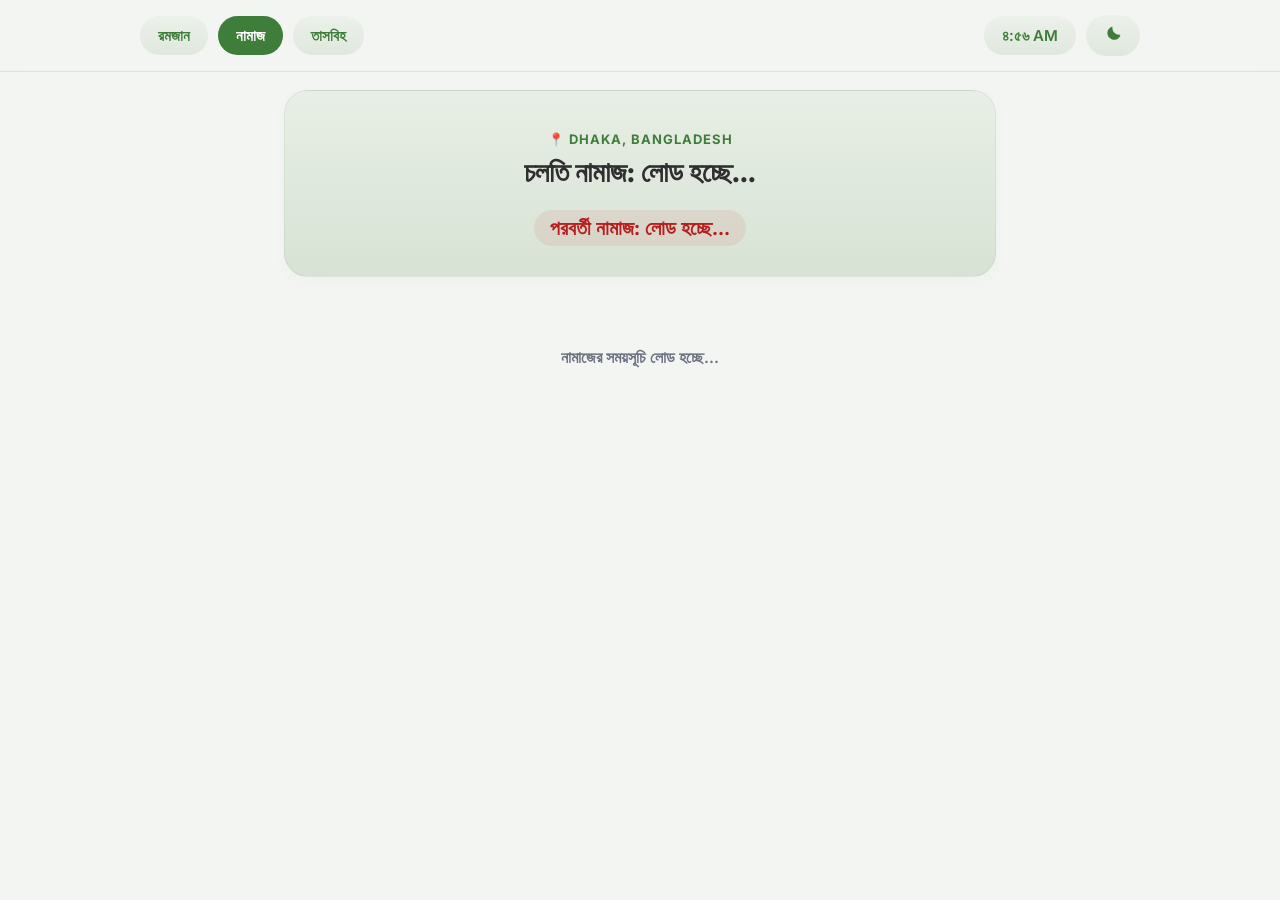
==== commit b9909f1d: "alignments fixed" ====
--- a/prayer.html
+++ b/prayer.html
@@ -174,12 +174,14 @@
                     
                     cardsHtml += `
                         <div class="prayer-card ${stateClass}">
-                            ${badgeText ? `<span class="prayer-card-badge">${badgeText}</span>` : ""}
                             <div class="prayer-card-icon">
                                 ${icons[p.name]}
                             </div>
-                            <div class="prayer-card-name">${p.name}</div>
-                            <div class="prayer-card-time">${toBangla(to12(p.time))}</div>
+                            <div class="prayer-card-info">
+                                <div class="prayer-card-name">${p.name}</div>
+                                <div class="prayer-card-time">${toBangla(to12(p.time))}</div>
+                            </div>
+                            ${badgeText ? `<span class="prayer-card-badge">${badgeText}</span>` : ""}
                         </div>
                     `;
                 });
--- a/styles.css
+++ b/styles.css
@@ -215,6 +215,8 @@
 
 .table-wrapper {
 	margin-top: 20px;
+	overflow-x: auto;
+	-webkit-overflow-scrolling: touch;
 }
 
 table {
@@ -514,8 +516,17 @@
 
 @media (max-width: 480px) {
 
-	#currentTime {
-		display: none;
+	.nav-container {
+		padding: 10px 10px;
+	}
+
+	.nav-left, .nav-right {
+		gap: 6px;
+	}
+
+	.nav-item {
+		font-size: 11.5px;
+		padding: 5px 8px;
 	}
 
 	.container {
@@ -744,6 +755,7 @@
 	font-weight: 600;
 	color: #3f7d3a;
 	display: none;
+	text-align: center;
 }
 
 .disabled {
@@ -922,6 +934,13 @@
 	stroke-linejoin: round;
 }
 
+.prayer-card-info {
+	display: flex;
+	flex-direction: column;
+	align-items: center;
+	gap: 4px;
+}
+
 .prayer-card-name {
 	font-size: 18px;
 	font-weight: 700;
@@ -1060,34 +1079,54 @@
 }
 
 @media (max-width: 480px) {
+	.container {
+		padding: 10px 8px;
+	}
 	.prayer-hero {
-		padding: 20px;
-		margin-bottom: 20px;
+		padding: 12px 10px;
+		margin-bottom: 12px;
 	}
 	.prayer-hero h2 {
-		font-size: 22px;
+		font-size: 18px;
 	}
 	.prayer-hero .countdown-time {
-		font-size: 16px;
+		font-size: 13px;
+		padding: 4px 10px;
 	}
 	.prayer-grid {
-		grid-template-columns: 1fr;
-		gap: 14px;
+		grid-template-columns: repeat(2, 1fr);
+		gap: 8px;
+		margin: 12px auto !important;
+		padding: 0 5px;
 	}
 	.prayer-card {
-		padding: 18px;
-		flex-direction: row;
-		justify-content: flex-start;
-		gap: 16px;
-		text-align: left;
+		padding: 10px 4px;
+		flex-direction: column;
+		justify-content: center;
+		gap: 4px;
+		text-align: center;
 	}
 	.prayer-card-icon {
-		margin-bottom: 0;
-		width: 32px;
-		height: 32px;
+		margin-bottom: 2px;
+		width: 24px;
+		height: 24px;
+	}
+	.prayer-card-info {
+		align-items: center;
+		gap: 2px;
+	}
+	.prayer-card-name {
+		font-size: 13px;
+		margin-bottom: 1px;
+	}
+	.prayer-card-time {
+		font-size: 14px;
 	}
 	.prayer-card-badge {
-		position: static;
-		margin-left: auto;
+		position: absolute;
+		top: 4px;
+		right: 4px;
+		font-size: 8.5px;
+		padding: 1px 4px;
 	}
 }
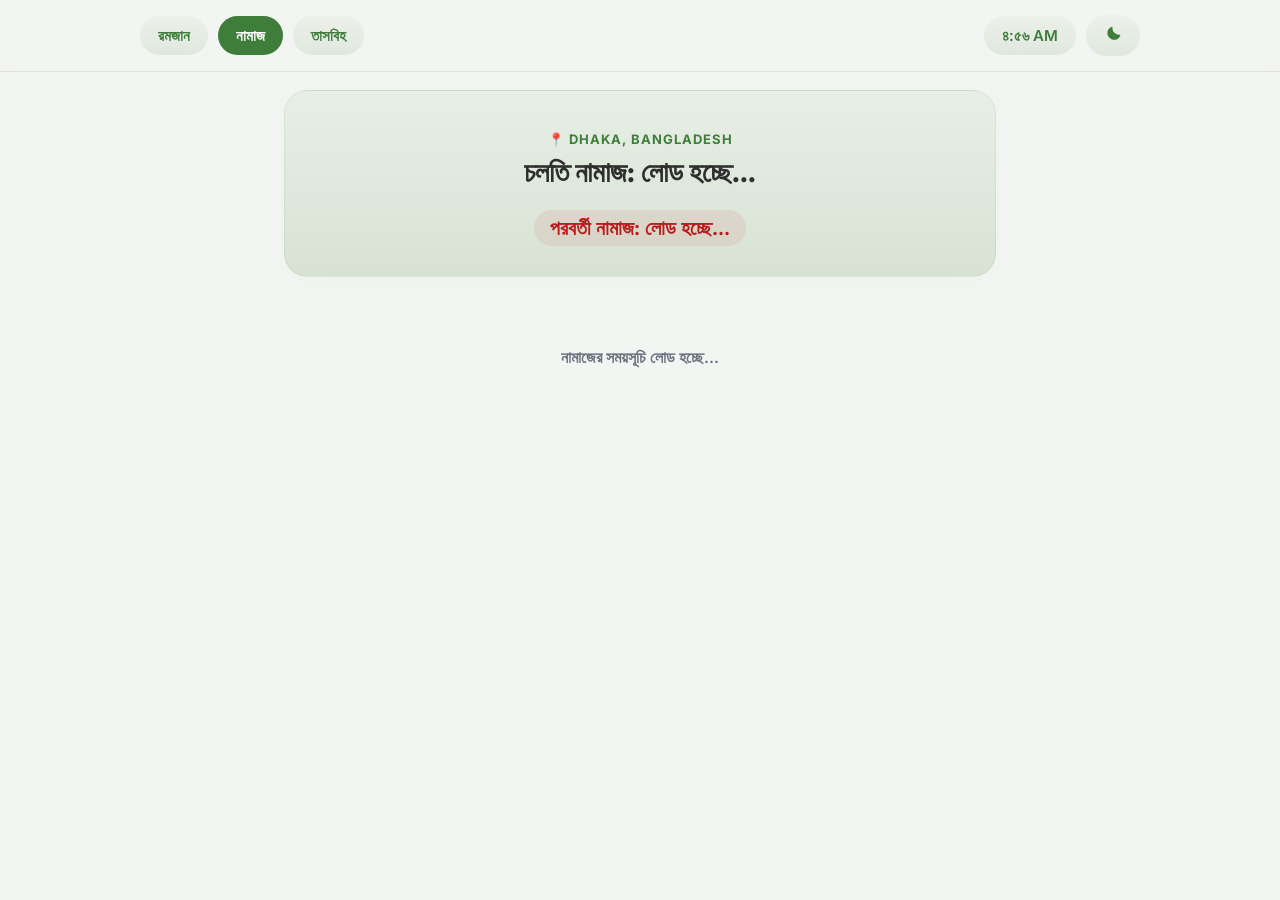
==== commit 770d72d1: "changed countdown type" ====
--- a/prayer.html
+++ b/prayer.html
@@ -156,7 +156,8 @@
                 const m = Math.floor((diff % 3600000) / 60000);
                 const s = Math.floor((diff % 60000) / 1000);
                 
-                document.getElementById("prayerCountdown").innerText = `পরবর্তী নামাজ: ${nextPrayer.name} (বাকি ${toBangla(h)} ঘণ্টা ${toBangla(m)} মিনিট ${toBangla(s)} সেকেন্ড)`;
+                const pad = (num) => num.toString().padStart(2, '0');
+                document.getElementById("prayerCountdown").innerText = `পরবর্তী নামাজ: ${nextPrayer.name} (${toBangla(pad(h))}:${toBangla(pad(m))}:${toBangla(pad(s))})`;
                 
                 // Render Cards
                 let cardsHtml = "";
@@ -174,9 +175,6 @@
                     
                     cardsHtml += `
                         <div class="prayer-card ${stateClass}">
-                            <div class="prayer-card-icon">
-                                ${icons[p.name]}
-                            </div>
                             <div class="prayer-card-info">
                                 <div class="prayer-card-name">${p.name}</div>
                                 <div class="prayer-card-time">${toBangla(to12(p.time))}</div>
--- a/styles.css
+++ b/styles.css
@@ -178,9 +178,11 @@
 }
 
 .countdown {
-	font-size: 22px;
-	font-weight: 600;
+	font-size: 26px;
+	font-weight: 700;
 	color: #b91c1c;
+	margin-top: 15px;
+	text-align: center;
 }
 
 
@@ -525,8 +527,8 @@
 	}
 
 	.nav-item {
-		font-size: 11.5px;
-		padding: 5px 8px;
+		font-size: 14px;
+		padding: 6px 10px;
 	}
 
 	.container {
@@ -546,7 +548,7 @@
 	}
 
 	.countdown {
-		font-size: 18px;
+		font-size: 21px;
 	}
 
 	th,
@@ -957,12 +959,15 @@
 
 .prayer-card-badge {
 	position: absolute;
-	top: 12px;
-	right: 12px;
-	font-size: 11px;
+	top: 0;
+	right: 0;
+	font-size: 12px;
 	font-weight: 700;
-	padding: 3px 8px;
-	border-radius: 100px;
+	padding: 5px 12px;
+	border-top-right-radius: 18px;
+	border-bottom-left-radius: 10px;
+	border-top-left-radius: 0;
+	border-bottom-right-radius: 0;
 	text-transform: uppercase;
 }
 
@@ -1087,46 +1092,45 @@
 		margin-bottom: 12px;
 	}
 	.prayer-hero h2 {
-		font-size: 18px;
+		font-size: 20px;
 	}
 	.prayer-hero .countdown-time {
-		font-size: 13px;
-		padding: 4px 10px;
+		font-size: 15px;
+		padding: 4px 12px;
 	}
 	.prayer-grid {
-		grid-template-columns: repeat(2, 1fr);
+		grid-template-columns: 1fr;
 		gap: 8px;
 		margin: 12px auto !important;
 		padding: 0 5px;
 	}
 	.prayer-card {
-		padding: 10px 4px;
+		padding: 14px 16px;
 		flex-direction: column;
 		justify-content: center;
-		gap: 4px;
+		gap: 6px;
 		text-align: center;
-	}
-	.prayer-card-icon {
-		margin-bottom: 2px;
-		width: 24px;
-		height: 24px;
 	}
 	.prayer-card-info {
 		align-items: center;
 		gap: 2px;
 	}
 	.prayer-card-name {
-		font-size: 13px;
+		font-size: 18px;
 		margin-bottom: 1px;
 	}
 	.prayer-card-time {
-		font-size: 14px;
+		font-size: 22px;
 	}
 	.prayer-card-badge {
 		position: absolute;
-		top: 4px;
-		right: 4px;
-		font-size: 8.5px;
-		padding: 1px 4px;
+		top: 0;
+		right: 0;
+		font-size: 12px;
+		padding: 4px 12px;
+		border-top-right-radius: 18px;
+		border-bottom-left-radius: 10px;
+		border-top-left-radius: 0;
+		border-bottom-right-radius: 0;
 	}
 }
